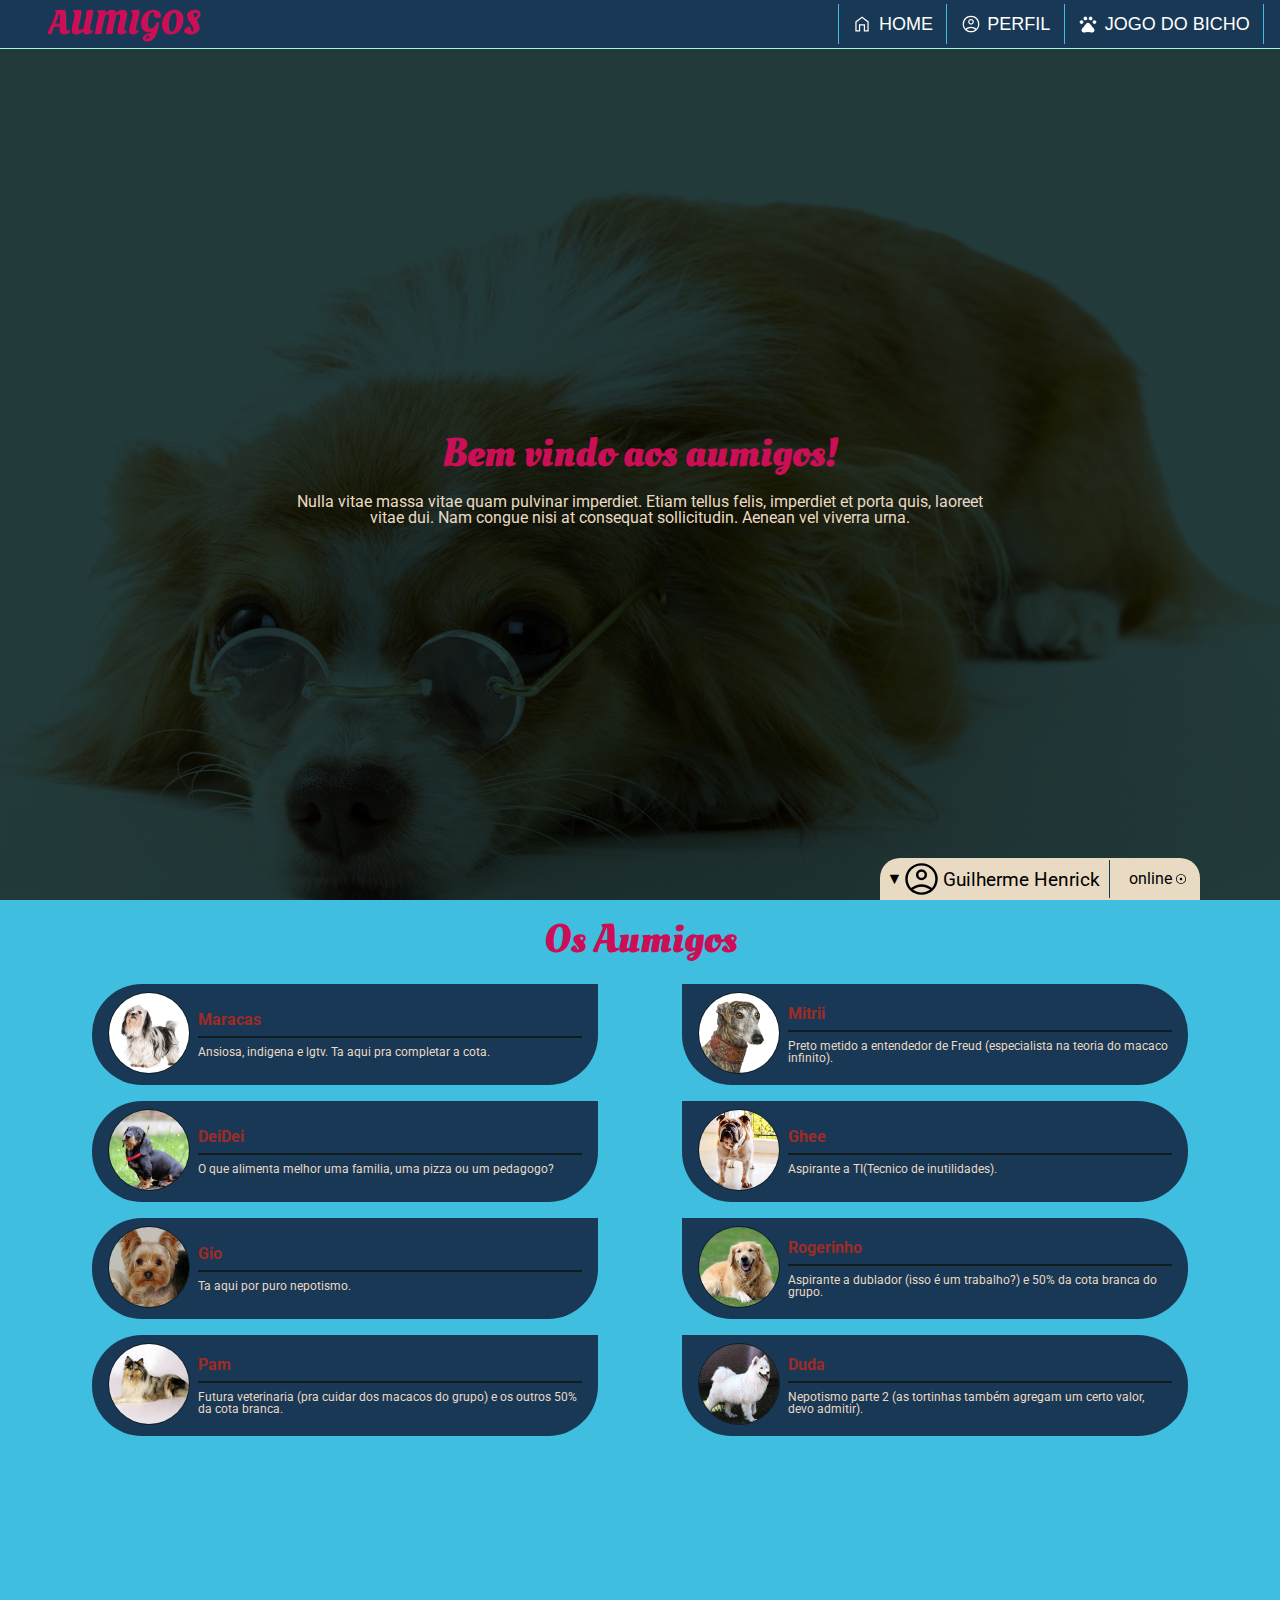
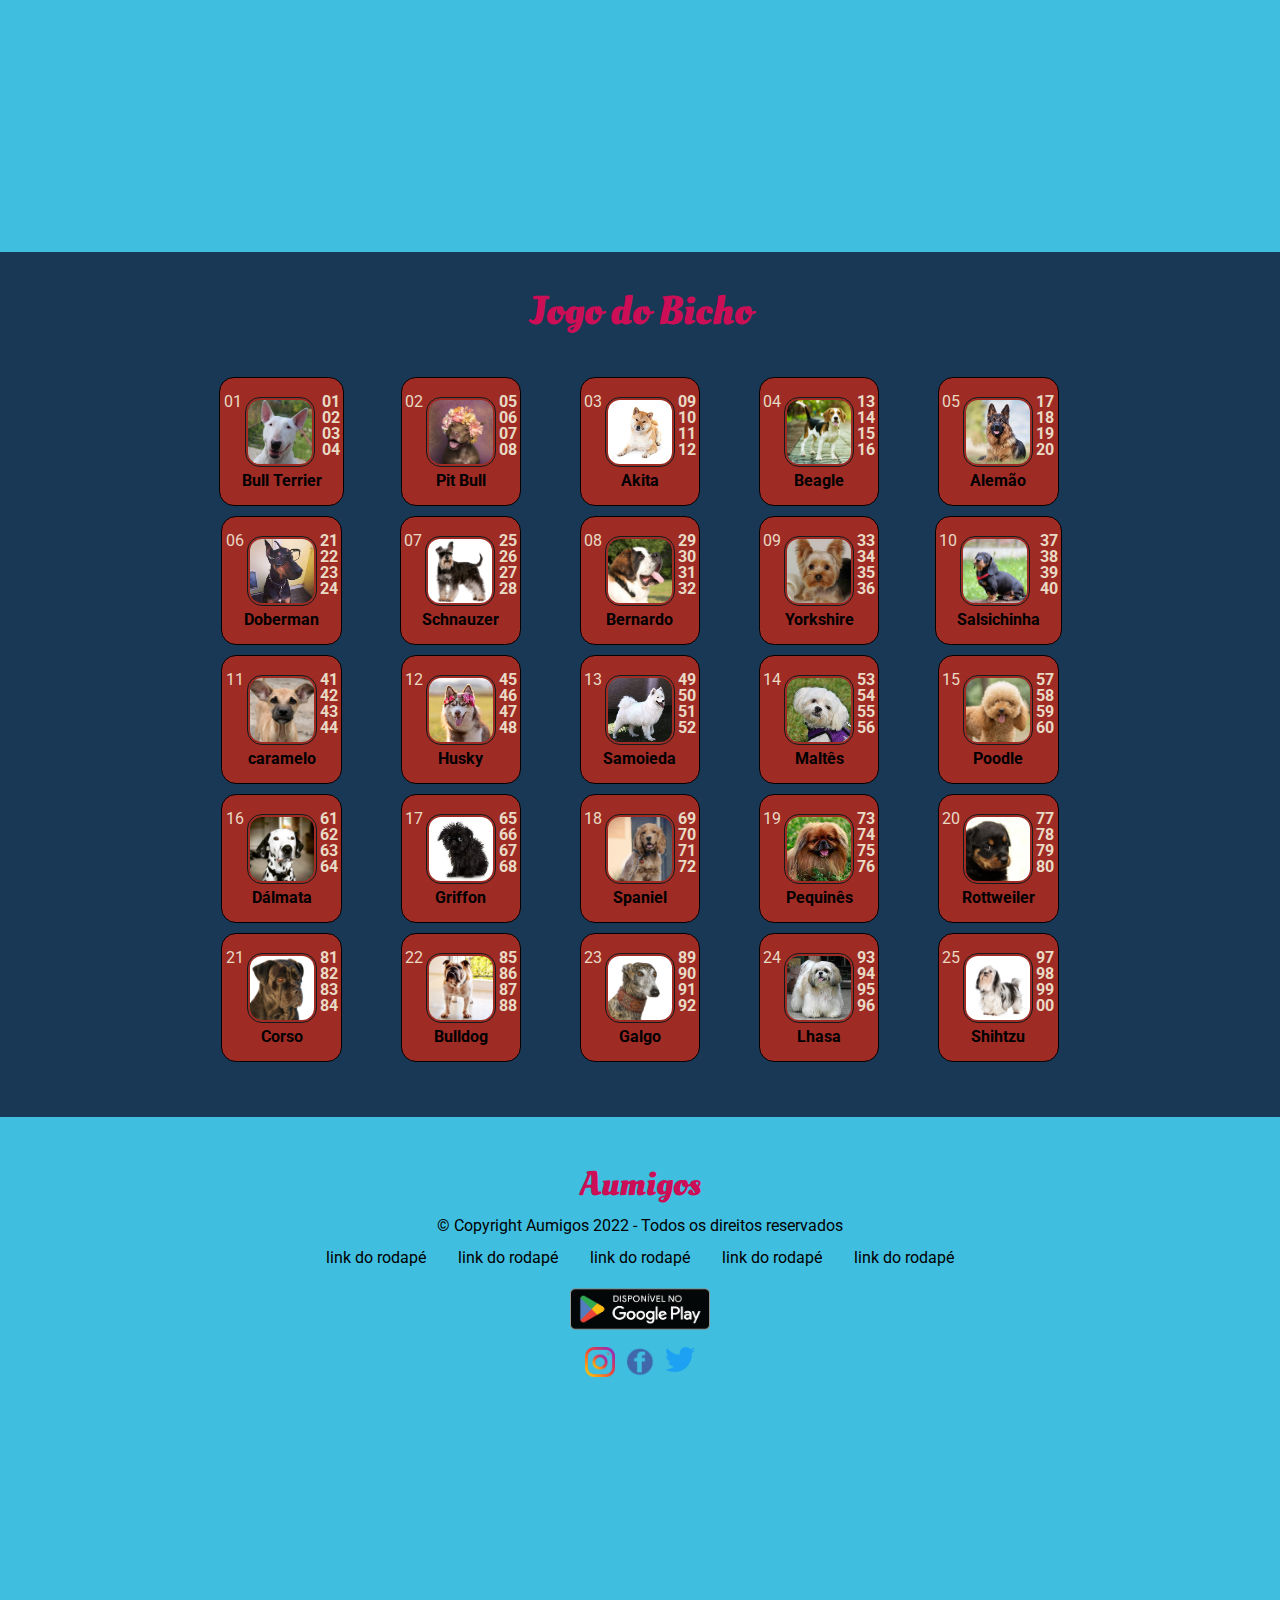
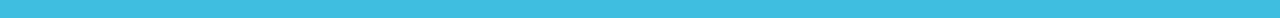
==== index.html @ 8e0f6592 "Add files via upload" ====
<!DOCTYPE html>
<html>
    <head>
        <title>Au</title>
        <meta charset="UTF-8">
        <meta name="viewport" content="width=device-width, initial-scale=1">
        <link rel="stylesheet" href="css/reset.css">
        <link rel="stylesheet" href="css/styles.css">
        <link rel="stylesheet" href="css/header.css">
        <link rel="stylesheet" href="css/chat.css">
        <link rel="stylesheet" href="css/home.css">
        <link rel="stylesheet" href="css/aumigos.css">
        <link rel="stylesheet" href="css/jogo_do_bicho.css">
        <link rel="stylesheet" href="css/footer.css">
        <link href="https://fonts.googleapis.com/css2?family=Roboto:ital,wght@0,100;0,300;0,400;0,500;0,700;0,900;1,100;1,300;1,400;1,500;1,700;1,900&display=swap" rel="stylesheet">
        <link href="https://fonts.googleapis.com/css2?family=Oleo+Script:wght@400;700&display=swap" rel="stylesheet">

    </head>
    <body>
        <header>
            <nav class="navegador">
                
                <div class="container-nav-mobile">

                    <div class="logo-nav-mobile">
                            <a href="index.html" class="logo"><h1 class="logo">AUMIGOS</h1></a>
                    </div>

                    <div class="nav-perfil-mobile">
                        <a href="perfil.html">
                            <img src="img/perfil.svg" alt="icone de perfil" class="nav-button-img">
                        </a>
                    </div>
                    
                </div>

                <div class="container-nav">
                    <div class="logo">
                        <a href="index.html" class="logo"><h1 class="logo">AUMIGOS</h1></a>
                    </div>

                    <div class="nav-buttons">
                        <div class="home">

                            <button class="nav-button home-button nav-buttons-desk">
                                <img src="img/home.svg" alt="icone de perfil" class=" nav-buttons-img">
                                <a href="index.html"><h3 class="texto-nav">HOME</h3></a>
                            </button>

                        </div>

                        <div class="perfil">

                            <button class="nav-button perfil-button-desk nav-buttons-desk">
                                <img src="img/perfil.svg" alt="icone de perfil" class=" nav-buttons-img">
                                <a href="perfil.html" class="texto-nav"><h3 class="texto-nav">PERFIL</h3></a>
                            </button>

                        </div>

                        <div class="jogo">

                            <button class="nav-button jogo-button nav-buttons-desk">
                                <img src="img/animal.svg" alt="icone de perfil" class=" nav-buttons-img">
                                <a href="index.html#jogo-do-bicho"><h3 class="texto-nav">JOGO DO BICHO</h3></a>
                            </button>

                        </div>

                    </div>
                </div>

                
            </nav>
        </header>

        <div class="chat-box">
            <input type="checkbox" name="" id="checkbox-chat-label" class="checkbox-chat">
            
            <div class="chat-header">
                
                <label for="checkbox-chat-label">▼</label>

                <div class="chat-infos">
                    <img src="img/perfil.svg" alt="" class="chat-infos-img">
                    <h3 class="chat-infos-nome">Guilherme Henrick</h3>
                </div>
                <div class="chat-status">
                    <p class="chat-status-texto">online</p>
                    <img src="img/ponto.svg" alt="" class="chat-status-icon">
                </div>
            </div>
            

            <div class="chat-conteudo">
                <p class="chat-conteudo-texto chat-conteudo-texto-remetente">
                    Oii, boa tarde!  <br>
                    Tudo bem?
                </p>

                <p class="chat-conteudo-texto chat-conteudo-texto-recebedor">
                    Oi, boa tarde! <br>
                    Tudo sim, e vc?
                </p>

                <p class="chat-conteudo-texto chat-conteudo-texto-remetente">
                    Tudo otimo. <br>
                    Como esta aquela demanda?
                </p>

                <p class="chat-conteudo-texto chat-conteudo-texto-recebedor">
                    Esta indo kkkk <br>
                    To com uma dificuldade no CCS
                </p>

                <p class="chat-conteudo-texto chat-conteudo-texto-remetente">
                    Qual a dificuldade? <br>
                    Posso ajudar?
                </p>


            </div>

            <div class="chat-input">
                <input type="text" name="chat-input-texto" id="" placeholder="Mensagem" class="chat-input-texto">
                <input type="submit" value="Enviar" class="chat-input-enviar">

            </div>


        </div>

        <main class="home-page">
            <div class="call-to-action-main">
                <h2 class="call-to-action-titulo">
                    Bem vindo aos aumigos!
                </h2>

                <p class="call-to-action-texto">
                    Nulla vitae massa vitae quam pulvinar imperdiet. Etiam tellus felis, imperdiet et porta quis, laoreet vitae dui. Nam congue nisi at consequat sollicitudin. Aenean vel viverra urna.
                </p>

                <!--<button class="call-to-action-button">Seja um Aumigo!</button>-->

            </div>

        </main>

        <div class="aumigos" id="aumigos">
            <h1 class="aumigos-titulo">Os Aumigos</h1>
            <ul class="aumigos-lista">
                <li class="aumigos-lista-itens aumigos-esquerda">
                    <div class="container-aumigos-lista-itens-img">
                        <img src="img/Animais/shitzu.jpg" alt="" class="aumigos-lista-itens-img">                        
                    </div>
                    <div class="aumigos-lista-itens-texto">
                        <h3 class="aumigos-lista-itens-texto-nome aumigos-nome-esquerda">
                            Maracas
                        </h3>
                        <p class="aumigos-lista-itens-texto-conteudo">
                            Ansiosa, indigena e lgtv. Ta aqui pra completar a cota.
                        </p>
                    </div>

                </li>
                <li class="aumigos-lista-itens aumigos-direita">
                    <div class="container-aumigos-lista-itens-img">
                        <img src="img/Animais/galgo.jpg" alt="" class="aumigos-lista-itens-img">                        
                    </div>
                    <div class="aumigos-lista-itens-texto">
                        <h3 class="aumigos-lista-itens-texto-nome aumigos-nome-direita">
                            Mitrii
                        </h3>
                        <p class="aumigos-lista-itens-texto-conteudo">
                            Preto metido a entendedor de Freud (especialista na teoria do macaco infinito).
                        </p>
                    </div>

                </li>
                <li class="aumigos-lista-itens aumigos-esquerda">
                    <div class="container-aumigos-lista-itens-img">
                        <img src="img/Animais/Salsichinha.jpg" alt="" class="aumigos-lista-itens-img">                        
                    </div>
                    <div class="aumigos-lista-itens-texto">
                        <h3 class="aumigos-lista-itens-texto-nome aumigos-nome-esquerda">
                            DeiDei
                        </h3>
                        <p class="aumigos-lista-itens-texto-conteudo">
                            O que alimenta melhor uma familia, uma pizza ou um pedagogo?
                        </p>
                    </div>

                </li>
                <li class="aumigos-lista-itens aumigos-direita">
                    <div class="container-aumigos-lista-itens-img">
                        <img src="img/Animais/bulldog.jpg" alt="" class="aumigos-lista-itens-img">                        
                    </div>
                    <div class="aumigos-lista-itens-texto">
                        <h3 class="aumigos-lista-itens-texto-nome aumigos-nome-direita">
                            Ghee
                        </h3>
                        <p class="aumigos-lista-itens-texto-conteudo">
                            Aspirante a TI(Tecnico de inutilidades).
                        </p>
                    </div>

                </li>
                <li class="aumigos-lista-itens aumigos-esquerda">
                    <div class="container-aumigos-lista-itens-img">
                        <img src="img/Animais/yorkshire.jpg" alt="" class="aumigos-lista-itens-img">                        
                    </div>
                    <div class="aumigos-lista-itens-texto">
                        <h3 class="aumigos-lista-itens-texto-nome aumigos-nome-esquerda">
                            Gio
                        </h3>
                        <p class="aumigos-lista-itens-texto-conteudo">
                            Ta aqui por puro nepotismo.
                        </p>
                    </div>

                </li>
                <li class="aumigos-lista-itens aumigos-direita">
                    <div class="container-aumigos-lista-itens-img">
                        <img src="img/Animais/golden.jpg" alt="" class="aumigos-lista-itens-img">                        
                    </div>
                    <div class="aumigos-lista-itens-texto">
                        <h3 class="aumigos-lista-itens-texto-nome aumigos-nome-direita">
                            Rogerinho
                        </h3>
                        <p class="aumigos-lista-itens-texto-conteudo">
                            Aspirante a dublador (isso é um trabalho?) e 50% da cota branca do grupo.
                        </p>
                    </div>

                </li>
                <li class="aumigos-lista-itens aumigos-esquerda">
                    <div class="container-aumigos-lista-itens-img">
                        <img src="img/Animais/collie.jpg" alt="" class="aumigos-lista-itens-img">                        
                    </div>
                    <div class="aumigos-lista-itens-texto">
                        <h3 class="aumigos-lista-itens-texto-nome aumigos-nome-esquerda">
                            Pam
                        </h3>
                        <p class="aumigos-lista-itens-texto-conteudo">
                            Futura veterinaria (pra cuidar dos macacos do grupo) e os outros 50% da cota branca.
                        </p>
                    </div>

                </li>
                <li class="aumigos-lista-itens aumigos-direita">
                    <div class="container-aumigos-lista-itens-img">
                        <img src="img/Animais/samoieda.jpg" alt="" class="aumigos-lista-itens-img">                        
                    </div>
                    <div class="aumigos-lista-itens-texto">
                        <h3 class="aumigos-lista-itens-texto-nome aumigos-nome-direita">
                            Duda
                        </h3>
                        <p class="aumigos-lista-itens-texto-conteudo">
                            Nepotismo parte 2 (as tortinhas também agregam um certo valor, devo admitir).
                        </p>
                    </div>
                    
                </li>
            </ul>
        </div>

        <div id="jogo-do-bicho" class="jogo-do-bicho" >
            <h1 class="jogo-titulo">Jogo do Bicho</h1>
            <ul class="lista-jogo-do-bicho">
                <li class="itens-jogo-do-bicho">
                    <h2 class="jogo-do-bicho-numero">
                        01
                    </h2>
                    <div class="jogo-do-bicho-identificador">
                        <img src="img/Animais/bullterrier.webp" alt="" class="jogo-do-bicho-img">
                        <h2 class="jogo-do-bicho-nome">Bull Terrier</h2>
                    </div>
                    <ul class="jogo-bicho-contagem">
                        <li class="numeros-bicho">
                            <p>01</p>
                        </li>
                        <li class="numeros-bicho">
                            <p>02</p>
                        </li>
                        <li class="numeros-bicho">
                            <p>03</p>
                        </li>
                        <li class="numeros-bicho">
                            <p>04</p>
                        </li>
                    </ul>
                </li>
                <li class="itens-jogo-do-bicho">
                    <h2 class="jogo-do-bicho-numero">
                        02
                    </h2>
                    <div class="jogo-do-bicho-identificador">
                        <img src="img/Animais/pitbull.jpg" alt="" class="jogo-do-bicho-img">
                        <h2 class="jogo-do-bicho-nome">Pit Bull</h2>
                    </div>
                    <ul class="jogo-bicho-contagem">
                        <li class="numeros-bicho">
                            <p>05</p>
                        </li>
                        <li class="numeros-bicho">
                            <p>06</p>
                        </li>
                        <li class="numeros-bicho">
                            <p>07</p>
                        </li>
                        <li class="numeros-bicho">
                            <p>08</p>
                        </li>
                    </ul>
                </li>
                <li class="itens-jogo-do-bicho">
                    <h2 class="jogo-do-bicho-numero">
                        03
                    </h2>
                    <div class="jogo-do-bicho-identificador">
                        <img src="img/Animais/akita.jpg" alt="" class="jogo-do-bicho-img">
                        <h2 class="jogo-do-bicho-nome">Akita</h2>
                    </div>
                    <ul class="jogo-bicho-contagem">
                        <li class="numeros-bicho">
                            <p>09</p>
                        </li>
                        <li class="numeros-bicho">
                            <p>10</p>
                        </li>
                        <li class="numeros-bicho">
                            <p>11</p>
                        </li>
                        <li class="numeros-bicho">
                            <p>12</p>
                        </li>
                    </ul>
                </li>
                <li class="itens-jogo-do-bicho">
                    <h2 class="jogo-do-bicho-numero">
                        04
                    </h2>
                    <div class="jogo-do-bicho-identificador">
                        <img src="img/Animais/beagle.jpg" alt="" class="jogo-do-bicho-img">
                        <h2 class="jogo-do-bicho-nome">Beagle</h2>
                    </div>
                    <ul class="jogo-bicho-contagem">
                        <li class="numeros-bicho">
                            <p>13</p>
                        </li>
                        <li class="numeros-bicho">
                            <p>14</p>
                        </li>
                        <li class="numeros-bicho">
                            <p>15</p>
                        </li>
                        <li class="numeros-bicho">
                            <p>16</p>
                        </li>
                    </ul>
                </li>
                <li class="itens-jogo-do-bicho">
                    <h2 class="jogo-do-bicho-numero">
                        05
                    </h2>
                    <div class="jogo-do-bicho-identificador">
                        <img src="img/Animais/pastoralemao.jpg" alt="" class="jogo-do-bicho-img">
                        <h2 class="jogo-do-bicho-nome">Alemão</h2>
                    </div>
                    <ul class="jogo-bicho-contagem">
                        <li class="numeros-bicho">
                            <p>17</p>
                        </li>
                        <li class="numeros-bicho">
                            <p>18</p>
                        </li>
                        <li class="numeros-bicho">
                            <p>19</p>
                        </li>
                        <li class="numeros-bicho">
                            <p>20</p>
                        </li>
                    </ul>
                </li>
                <li class="itens-jogo-do-bicho">
                    <h2 class="jogo-do-bicho-numero">
                        06
                    </h2>
                    <div class="jogo-do-bicho-identificador">
                        <img src="img/Animais/Doberman.jpg" alt="" class="jogo-do-bicho-img">
                        <h2 class="jogo-do-bicho-nome">Doberman</h2>
                    </div>
                    <ul class="jogo-bicho-contagem">
                        <li class="numeros-bicho">
                            <p>21</p>
                        </li>
                        <li class="numeros-bicho">
                            <p>22</p>
                        </li>
                        <li class="numeros-bicho">
                            <p>23</p>
                        </li>
                        <li class="numeros-bicho">
                            <p>24</p>
                        </li>
                    </ul>
                </li>
                <li class="itens-jogo-do-bicho">
                    <h2 class="jogo-do-bicho-numero">
                        07
                    </h2>
                    <div class="jogo-do-bicho-identificador">
                        <img src="img/Animais/schnauzer.jpg" alt="" class="jogo-do-bicho-img">
                        <h2 class="jogo-do-bicho-nome">Schnauzer </h2>
                    </div>
                    <ul class="jogo-bicho-contagem">
                        <li class="numeros-bicho">
                            <p>25</p>
                        </li>
                        <li class="numeros-bicho">
                            <p>26</p>
                        </li>
                        <li class="numeros-bicho">
                            <p>27</p>
                        </li>
                        <li class="numeros-bicho">
                            <p>28</p>
                        </li>
                    </ul>
                </li>
                <li class="itens-jogo-do-bicho">
                    <h2 class="jogo-do-bicho-numero">
                        08
                    </h2>
                    <div class="jogo-do-bicho-identificador">
                        <img src="img/Animais/saobernardo.jpg" alt="" class="jogo-do-bicho-img">
                        <h2 class="jogo-do-bicho-nome">Bernardo</h2>
                    </div>
                    <ul class="jogo-bicho-contagem">
                        <li class="numeros-bicho">
                            <p>29</p>
                        </li>
                        <li class="numeros-bicho">
                            <p>30</p>
                        </li>
                        <li class="numeros-bicho">
                            <p>31</p>
                        </li>
                        <li class="numeros-bicho">
                            <p>32</p>
                        </li>
                    </ul>
                </li>
                <li class="itens-jogo-do-bicho">
                    <h2 class="jogo-do-bicho-numero">
                        09
                    </h2>
                    <div class="jogo-do-bicho-identificador">
                        <img src="img/Animais/yorkshire.jpg" alt="" class="jogo-do-bicho-img">
                        <h2 class="jogo-do-bicho-nome">Yorkshire </h2>
                    </div>
                    <ul class="jogo-bicho-contagem">
                        <li class="numeros-bicho">
                            <p>33</p>
                        </li>
                        <li class="numeros-bicho">
                            <p>34</p>
                        </li>
                        <li class="numeros-bicho">
                            <p>35</p>
                        </li>
                        <li class="numeros-bicho">
                            <p>36</p>
                        </li>
                    </ul>
                </li>
                <li class="itens-jogo-do-bicho">
                    <h2 class="jogo-do-bicho-numero">
                        10
                    </h2>
                    <div class="jogo-do-bicho-identificador">
                        <img src="img/Animais/Salsichinha.jpg" alt="" class="jogo-do-bicho-img">
                        <h2 class="jogo-do-bicho-nome">Salsichinha</h2>
                    </div>
                    <ul class="jogo-bicho-contagem">
                        <li class="numeros-bicho">
                            <p>37</p>
                        </li>
                        <li class="numeros-bicho">
                            <p>38</p>
                        </li>
                        <li class="numeros-bicho">
                            <p>39</p>
                        </li>
                        <li class="numeros-bicho">
                            <p>40</p>
                        </li>
                    </ul>
                </li>
                <li class="itens-jogo-do-bicho">
                    <h2 class="jogo-do-bicho-numero">
                        11
                    </h2>
                    <div class="jogo-do-bicho-identificador">
                        <img src="img/Animais/caramelo.jpg" alt="" class="jogo-do-bicho-img">
                        <h2 class="jogo-do-bicho-nome">caramelo</h2>
                    </div>
                    <ul class="jogo-bicho-contagem">
                        <li class="numeros-bicho">
                            <p>41</p>
                        </li>
                        <li class="numeros-bicho">
                            <p>42</p>
                        </li>
                        <li class="numeros-bicho">
                            <p>43</p>
                        </li>
                        <li class="numeros-bicho">
                            <p>44</p>
                        </li>
                    </ul>
                </li>
                <li class="itens-jogo-do-bicho">
                    <h2 class="jogo-do-bicho-numero">
                        12
                    </h2>
                    <div class="jogo-do-bicho-identificador">
                        <img src="img/Animais/husky.jpg" alt="" class="jogo-do-bicho-img">
                        <h2 class="jogo-do-bicho-nome">Husky</h2>
                    </div>
                    <ul class="jogo-bicho-contagem">
                        <li class="numeros-bicho">
                            <p>45</p>
                        </li>
                        <li class="numeros-bicho">
                            <p>46</p>
                        </li>
                        <li class="numeros-bicho">
                            <p>47</p>
                        </li>
                        <li class="numeros-bicho">
                            <p>48</p>
                        </li>
                    </ul>
                </li>
                <li class="itens-jogo-do-bicho">
                    <h2 class="jogo-do-bicho-numero">
                        13
                    </h2>
                    <div class="jogo-do-bicho-identificador">
                        <img src="img/Animais/samoieda.jpg" alt="" class="jogo-do-bicho-img">
                        <h2 class="jogo-do-bicho-nome">Samoieda</h2>
                    </div>
                    <ul class="jogo-bicho-contagem">
                        <li class="numeros-bicho">
                            <p>49</p>
                        </li>
                        <li class="numeros-bicho">
                            <p>50</p>
                        </li>
                        <li class="numeros-bicho">
                            <p>51</p>
                        </li>
                        <li class="numeros-bicho">
                            <p>52</p>
                        </li>
                    </ul>
                </li>
                <li class="itens-jogo-do-bicho">
                    <h2 class="jogo-do-bicho-numero">
                        14
                    </h2>
                    <div class="jogo-do-bicho-identificador">
                        <img src="img/Animais/Maltes.jpg" alt="" class="jogo-do-bicho-img">
                        <h2 class="jogo-do-bicho-nome">Maltês</h2>
                    </div>
                    <ul class="jogo-bicho-contagem">
                        <li class="numeros-bicho">
                            <p>53</p>
                        </li>
                        <li class="numeros-bicho">
                            <p>54</p>
                        </li>
                        <li class="numeros-bicho">
                            <p>55</p>
                        </li>
                        <li class="numeros-bicho">
                            <p>56</p>
                        </li>
                    </ul>
                </li>
                <li class="itens-jogo-do-bicho">
                    <h2 class="jogo-do-bicho-numero">
                        15
                    </h2>
                    <div class="jogo-do-bicho-identificador">
                        <img src="img/Animais/poodle.jpg" alt="" class="jogo-do-bicho-img">
                        <h2 class="jogo-do-bicho-nome">Poodle</h2>
                    </div>
                    <ul class="jogo-bicho-contagem">
                        <li class="numeros-bicho">
                            <p>57</p>
                        </li>
                        <li class="numeros-bicho">
                            <p>58</p>
                        </li>
                        <li class="numeros-bicho">
                            <p>59</p>
                        </li>
                        <li class="numeros-bicho">
                            <p>60</p>
                        </li>
                    </ul>
                </li>
                <li class="itens-jogo-do-bicho">
                    <h2 class="jogo-do-bicho-numero">
                        16
                    </h2>
                    <div class="jogo-do-bicho-identificador">
                        <img src="img/Animais/dalmata.webp" alt="" class="jogo-do-bicho-img">
                        <h2 class="jogo-do-bicho-nome">Dálmata</h2>
                    </div>
                    <ul class="jogo-bicho-contagem">
                        <li class="numeros-bicho">
                            <p>61</p>
                        </li>
                        <li class="numeros-bicho">
                            <p>62</p>
                        </li>
                        <li class="numeros-bicho">
                            <p>63</p>
                        </li>
                        <li class="numeros-bicho">
                            <p>64</p>
                        </li>
                    </ul>
                </li>
                <li class="itens-jogo-do-bicho">
                    <h2 class="jogo-do-bicho-numero">
                        17
                    </h2>
                    <div class="jogo-do-bicho-identificador">
                        <img src="img/Animais/griffon.jpg" alt="" class="jogo-do-bicho-img">
                        <h2 class="jogo-do-bicho-nome">Griffon</h2>
                    </div>
                    <ul class="jogo-bicho-contagem">
                        <li class="numeros-bicho">
                            <p>65</p>
                        </li>
                        <li class="numeros-bicho">
                            <p>66</p>
                        </li>
                        <li class="numeros-bicho">
                            <p>67</p>
                        </li>
                        <li class="numeros-bicho">
                            <p>68</p>
                        </li>
                    </ul>
                </li>
                <li class="itens-jogo-do-bicho">
                    <h2 class="jogo-do-bicho-numero">
                        18
                    </h2>
                    <div class="jogo-do-bicho-identificador">
                        <img src="img/Animais/spaniel.jpg" alt="" class="jogo-do-bicho-img">
                        <h2 class="jogo-do-bicho-nome">Spaniel</h2>
                    </div>
                    <ul class="jogo-bicho-contagem">
                        <li class="numeros-bicho">
                            <p>69</p>
                        </li>
                        <li class="numeros-bicho">
                            <p>70</p>
                        </li>
                        <li class="numeros-bicho">
                            <p>71</p>
                        </li>
                        <li class="numeros-bicho">
                            <p>72</p>
                        </li>
                    </ul>
                </li>
                <li class="itens-jogo-do-bicho">
                    <h2 class="jogo-do-bicho-numero">
                        19
                    </h2>
                    <div class="jogo-do-bicho-identificador">
                        <img src="img/Animais/pequines.jpg" alt="" class="jogo-do-bicho-img">
                        <h2 class="jogo-do-bicho-nome">Pequinês</h2>
                    </div>
                    <ul class="jogo-bicho-contagem">
                        <li class="numeros-bicho">
                            <p>73</p>
                        </li>
                        <li class="numeros-bicho">
                            <p>74</p>
                        </li>
                        <li class="numeros-bicho">
                            <p>75</p>
                        </li>
                        <li class="numeros-bicho">
                            <p>76</p>
                        </li>
                    </ul>
                </li>
                <li class="itens-jogo-do-bicho">
                    <h2 class="jogo-do-bicho-numero">
                        20
                    </h2>
                    <div class="jogo-do-bicho-identificador">
                        <img src="img/Animais/rottweiler.jpg" alt="" class="jogo-do-bicho-img">
                        <h2 class="jogo-do-bicho-nome">Rottweiler</h2>
                    </div>
                    <ul class="jogo-bicho-contagem">
                        <li class="numeros-bicho">
                            <p>77</p>
                        </li>
                        <li class="numeros-bicho">
                            <p>78</p>
                        </li>
                        <li class="numeros-bicho">
                            <p>79</p>
                        </li>
                        <li class="numeros-bicho">
                            <p>80</p>
                        </li>
                    </ul>
                </li>
                <li class="itens-jogo-do-bicho">
                    <h2 class="jogo-do-bicho-numero">
                        21
                    </h2>
                    <div class="jogo-do-bicho-identificador">
                        <img src="img/Animais/Corso.jpg" alt="" class="jogo-do-bicho-img">
                        <h2 class="jogo-do-bicho-nome">Corso</h2>
                    </div>
                    <ul class="jogo-bicho-contagem">
                        <li class="numeros-bicho">
                            <p>81</p>
                        </li>
                        <li class="numeros-bicho">
                            <p>82</p>
                        </li>
                        <li class="numeros-bicho">
                            <p>83</p>
                        </li>
                        <li class="numeros-bicho">
                            <p>84</p>
                        </li>
                    </ul>
                </li>
                <li class="itens-jogo-do-bicho">
                    <h2 class="jogo-do-bicho-numero">
                        22
                    </h2>
                    <div class="jogo-do-bicho-identificador">
                        <img src="img/Animais/bulldog.jpg" alt="" class="jogo-do-bicho-img">
                        <h2 class="jogo-do-bicho-nome">Bulldog</h2>
                    </div>
                    <ul class="jogo-bicho-contagem">
                        <li class="numeros-bicho">
                            <p>85</p>
                        </li>
                        <li class="numeros-bicho">
                            <p>86</p>
                        </li>
                        <li class="numeros-bicho">
                            <p>87</p>
                        </li>
                        <li class="numeros-bicho">
                            <p>88</p>
                        </li>
                    </ul>
                </li>
                <li class="itens-jogo-do-bicho">
                    <h2 class="jogo-do-bicho-numero">
                        23
                    </h2>
                    <div class="jogo-do-bicho-identificador">
                        <img src="img/Animais/galgo.jpg" alt="" class="jogo-do-bicho-img">
                        <h2 class="jogo-do-bicho-nome">Galgo</h2>
                    </div>
                    <ul class="jogo-bicho-contagem">
                        <li class="numeros-bicho">
                            <p>89</p>
                        </li>
                        <li class="numeros-bicho">
                            <p>90</p>
                        </li>
                        <li class="numeros-bicho">
                            <p>91</p>
                        </li>
                        <li class="numeros-bicho">
                            <p>92</p>
                        </li>
                    </ul>
                </li>
                <li class="itens-jogo-do-bicho">
                    <h2 class="jogo-do-bicho-numero">
                        24
                    </h2>
                    <div class="jogo-do-bicho-identificador">
                        <img src="img/Animais/lhasa.jpg" alt="" class="jogo-do-bicho-img">
                        <h2 class="jogo-do-bicho-nome">Lhasa</h2>
                    </div>
                    <ul class="jogo-bicho-contagem">
                        <li class="numeros-bicho">
                            <p>93</p>
                        </li>
                        <li class="numeros-bicho">
                            <p>94</p>
                        </li>
                        <li class="numeros-bicho">
                            <p>95</p>
                        </li>
                        <li class="numeros-bicho">
                            <p>96</p>
                        </li>
                    </ul>
                </li>
                <li class="itens-jogo-do-bicho  last-grid">
                    <h2 class="jogo-do-bicho-numero">
                        25
                    </h2>
                    <div class="jogo-do-bicho-identificador">
                        <img src="img/Animais/shitzu.jpg" alt="" class="jogo-do-bicho-img">
                        <h2 class="jogo-do-bicho-nome">Shihtzu</h2>
                    </div>
                    <ul class="jogo-bicho-contagem">
                        <li class="numeros-bicho">
                            <p>97</p>
                        </li>
                        <li class="numeros-bicho">
                            <p>98</p>
                        </li>
                        <li class="numeros-bicho">
                            <p>99</p>
                        </li>
                        <li class="numeros-bicho">
                            <p>00</p>
                        </li>
                    </ul>
                </li>
            </ul>
        </div>

        <footer class="rodape">
            <h3 class="logo logo-rodape">Aumigos</h3>
            <p class="rodape-copy">© Copyright Aumigos 2022 - Todos os direitos reservados</p>
            <ul class="rodape-lista">
                <li class="rodape-lista-itens"><a href="#" class="rodape-lista-links">link do rodapé</a></li>
                <li class="rodape-lista-itens"><a href="#" class="rodape-lista-links">link do rodapé</a></li>
                <li class="rodape-lista-itens"><a href="#" class="rodape-lista-links">link do rodapé</a></li>
                <li class="rodape-lista-itens"><a href="#" class="rodape-lista-links">link do rodapé</a></li>
                <li class="rodape-lista-itens"><a href="#" class="rodape-lista-links">link do rodapé</a></li>
            </ul>
            <img src="img/play-store.png" alt="disponivel na play store" class="disponivel-play-store">
            <ul class="rodape-lista">
                <ul>
                    <a href="#" class="rodape-lista-links">
                    <img src="img/instagram.png" alt="" class="rodape-lista-icons">
                </a>
                </ul>
                <ul>
                    <a href="#" class="rodape-lista-links">
                    <img src="img/facebook.png" alt="" class="rodape-lista-icons">
                </a>
                </ul>
                <ul>
                    <a href="#" class="rodape-lista-links">
                    <img src="img/twitter.png" alt="" class="rodape-lista-icons">
                </a>
                </ul>
            </ul>
        </footer>
    </body>
</html>
---- css/styles.css ----
:root{
    --cor-turquoise: #01949A;
    --cor-navy-blue: #004369;
    --cor-beige: #E5DDC8;
    --cor-vermelho: #DB1F48;

    --fonte-roboto:'Roboto', sans-serif;
    --fonte-Oleo-Script:'Oleo Script', cursive;
}

a{
    text-decoration: none;
    color: black;
}

body{
    background-color: var(--cor-teal);
    font-family: var(--fonte-roboto);
}
---- css/header.css ----
@import url("root.css");

header{
    position: fixed;
    top: 0;
    width: 100vw;
    border-bottom: #9EF8EE solid 1px;
    
}

.navegador{
    height: 3em;
    background-color: var(--cor-navy-blue);
    
}

.container-nav-mobile{
    display: flex;
    align-items: center;
    height: 100%;
    justify-content: space-between;
    padding: 0 1.5em;
}


.lista-nav-menu-mobile{
    position: absolute;
    display: none;
    padding:  0.6em 0.6em ;
    background-color: var(--cor-terciaria);
    width: 50vw;
    height: 100vh;
    top: 0;
    left: 0;  
}

.menu-button:focus ~ .lista-nav-menu-mobile{
    display: block;
}

.nav-link{
    border-bottom: #9EF8EE solid 1px;
    padding: 1em 0em;
    font-size: 16px;
}

.nav-lista-links-img{
    filter: invert(100%);
    width: 1em; 
}

.close-button-img{
    width: 2em;
    margin-bottom: 3em;
}

.logo{
    font-family: var(--fonte-Oleo-Script);
    font-weight: 700;
    color: var(--cor-vermelho);
    font-size: 24px;

    justify-self: center;
    

}

.nav-button{
    background-color: transparent;
    border: none;
    
    color: var(--cor-beige);
}

.nav-button-img{
    filter: invert(100%);
    width: 2em;
}


.lista-perfil-nav-mobile{
    position: absolute;
    display: none;
    padding:  0.6em 0.6em ;
    background-color: var(--cor-terciaria);
    width: 50vw;
    height: 100vh;
    top: 0;
    right: 0;  
}

.perfil-button:focus ~ .lista-perfil-nav-mobile{
    display: block;
}
.container-nav{
    display: none;
}
@media screen and (min-width: 1024px){
    

    .container-nav-mobile{
        display: none;
    }

    .logo{
        font-size: 34px;
        
    }

    .container-nav{
        display: flex;
        justify-content: space-between;
        padding: 0em 1em 0 3em;
        align-items: center;
        height: 100%;
    }

    .nav-buttons{
        display: flex;
    }

    .nav-buttons-img{
        width: 1.5em;
        padding-right: 0.5em;
        filter: invert(100%);
    }

    .nav-buttons-desk{
        border-right: var(--cor-turquoise) solid 1px;
        border-left: var(--cor-turquoise) solid 1px;
        display: flex;
        align-items: center;
        height: 3em;
        padding: 0 1em;
    }

    .perfil-button-desk{
        border: none;
    }
    
    .texto-nav{
        font-size: 18px;
        color: white;
    }

}
---- css/chat.css ----
@import url("root.css");

.chat-box{
    display: none;
}
@media screen and (min-width: 1024px){
    
    .chat-box{
        display: block;
        bottom: 0;
        right: 5em;
        position: fixed;
        width: 20em;
    }

    .chat-header{
        display: flex;
        align-items: center;
        background-color: var(--cor-beige);
        padding: 0.1em 0.4em;

        border-top-left-radius: 20px;
        border-top-right-radius: 20px;

    }

    .chat-infos{
        display: flex;
        align-items: center;
        margin-right: 1em;
        font-size: 1.2em;
        border-right: var(--cor-navy-blue) solid 1px;

        padding-right: 0.5em;
        
    }   

    .chat-infos-img{
        width: 2em;
        margin-right: 0.1em;
    }

    .chat-status{
        display: flex;
        font-size: 1em;
        align-items: center;
    }

    .chat-status-texto{
        margin-right: 3px;
    }

    .chat-status-icon{
        width: 12px;
    }

    .chat-conteudo{
        display: none;
        height: 40vh;
        background-color: var(--cor-navy-blue);
        flex-direction: column;
        justify-content: space-between;
        padding: 5px;
    }

    .chat-conteudo-texto{
        background-color: var(--cor-turquoise);
        padding: 7px;
        font-weight: 500;
    }

    .chat-conteudo-texto-recebedor{
        border-top-left-radius: 10px;
        border-top-right-radius: 10px;
        border-bottom-left-radius: 10px;
        margin: 0 0 0 auto;
        background-color: var(--cor-beige);
    }

    .chat-conteudo-texto-remetente{
        border-top-right-radius: 10px;
        border-top-left-radius: 10px;
        border-bottom-right-radius: 10px;
        
        margin: 0 auto 0 0;
    }
   
    .chat-input{
        display: none;
        height: 2em;
    }
    .chat-input-texto{
        width: 80%;
        border: none;
        background-color: var(--cor-terciaria);
    }
    ::placeholder{
        color: var(--cor-navy-blue);
        font-size: 16px;
        font-family: var(--fonte-roboto);
        background-color: var(--cor-terciaria);
        padding-left: 1em;
    }
    .chat-input-enviar{
        color: var(--cor-navy-blue);
        font-size: 16px;
        width: 20%;
        font-family: var(--fonte-roboto);
        background-color: var(--cor-terciaria);
        border: none;
        border-left: var(--cor-navy-blue) solid 1px;
    }

    .checkbox-chat{
        display: none;
    }
    
    .checkbox-chat:checked ~ .chat-conteudo{
        display: flex;
    }

    .checkbox-chat:checked ~ .chat-input{
        display: flex;
    }
}
---- css/home.css ----
@import url("root.css");


.home-page{
    height: 100vh;
    background-image: url("../img/background_mobile.jpg");
    background-position: center;
    background-size: cover;
    background-color: var(--cor-ebony);
    background-blend-mode: overlay;
    display: flex;
    text-align: center;
}

.call-to-action-main{
    margin-top: 75%;
}

.call-to-action-titulo{
    font-family: var(--fonte-Oleo-Script);
    color: var(--cor-vermelho);
    font-size: 28px;
    font-weight: bold;
    margin-bottom: 0.5em;
}

.call-to-action-texto{
    color: var(--cor-beige);
    width: 90%;
    margin: auto;
}

.call-to-action-button{
    font-size: 18px;
    padding: 0.5em 2em; 
    background-color: var(--cor-navy-blue);
    border: var(--fonte-Oleo-Script) solid 1px;
    border-radius: 20px;
    margin-top: 2em;
    color: var(--cor-turquoise);
    font-weight: bold;
}


@media screen and (min-width: 1024px) {
    .home-page{
    height: 100vh;
    background-image: url("../img/main_background.jpg");
    background-position: center;
    background-size: cover;
    background-color: var(--cor-ebony);
    background-blend-mode: overlay;
    display: flex;
    text-align: center;
}

.call-to-action-main{
    width: 60%;
    margin: auto ;
}

.call-to-action-titulo{
    margin-top: 1.5em;
    margin-bottom: 0.5em;
    color: var(--cor-vermelho);
    font-family: var(--fonte-Oleo-Script);
    font-size: 40px;
}

.call-to-action-texto{
    color: var(--cor-beige);
    width: 90%;
    margin: auto;
}

.call-to-action-button{
    font-size: 18px;
    padding: 0.5em 2em; 
    background-color: var(--cor-navy-blue);
    border: var(--fonte-Oleo-Script) solid 1px;
    border-radius: 20px;
    margin-top: 2em;
    color: var(--cor-turquoise);
    font-weight: bold;
    cursor: pointer;
}

.call-to-action-button:hover{
    transition: 1s;
    color: var(--cor-beige);
    background-color: var(--cor-turquoise);
}
}
---- css/aumigos.css ----
@import url("root.css");

.aumigos{
    display: block;
    margin-bottom: 2em;
}

.aumigos-titulo{
    text-align: center;
    margin-top: 0.5em;
    color: var(--cor-vermelho);
    font-family: var(--fonte-Oleo-Script);
    font-size: 40px;
    font-weight: bold;

}

.aumigos-lista{
    margin-top: 1em;
    display: flex;
    flex-direction: column;
    padding: 0 0.5em 0 0.5em;
}

.aumigos-lista-itens{
    background-color: var(--cor-navy-blue);
    display: flex;
    margin: 0.2em 0;
    align-items: center;
    padding: 0.7em;
    
    border-radius: 40px;
}

.aumigos-lista-itens-img{
    margin: 0 0.5em 0 0;
    width: 5em;
    border-radius: 50px;
    border: var(--cor-ebony) solid 1px;
}

.aumigos-lista-itens-texto{
    color: var(--cor-beige);
    width: 100%;
}

.aumigos-lista-itens-texto-nome{
    color: var(--cor-scarlet);
    font-weight: bold;
    margin-bottom: 0.5em;
    padding-bottom: 0.5em;
    border-bottom: var(--cor-ebony) solid 2px;
}

.aumigos-lista-itens-texto-conteudo{
    font-size: 12px;
}
@media screen and (min-width: 1024px) {
    .aumigos{
        display: block;
        height: 100vh;
    }

    .aumigos-titulo{
        
        text-align: center;
        margin-top: 0.5em;
        color: var(--cor-vermelho);
        font-family: var(--fonte-Oleo-Script);
        font-size: 40px;
        font-weight: bold;

    }

    .aumigos-lista{
        margin-top: 1em;
        display: grid;
        grid-template-columns: 40% 40%;
        grid-auto-rows: 22%;
        justify-content: space-evenly;
    }
    .aumigos-lista-itens{
        background-color: var(--cor-navy-blue);
        display: flex;
        margin: 0.5em 0;
        align-items: center;
        padding: 1em;
        
        border-radius: 50px;
    }

    .aumigos-esquerda{
        border-top-right-radius: 0;
    }

    .aumigos-direita{
        border-top-left-radius: 0;
    }

    .aumigos-lista-itens-img{
        margin: 0 0.5em 0 0;
        width: 5em;
        border-radius: 50px;
        border: var(--cor-ebony) solid 1px;
    }

    .aumigos-lista-itens-texto{
        color: var(--cor-beige);
        width: 100%;
    }
    
    .aumigos-lista-itens-texto-nome{
        color: var(--cor-scarlet);
        font-weight: bold;
        margin-bottom: 0.5em;
        padding-bottom: 0.5em;
        border-bottom: var(--cor-ebony) solid 2px;
    }

    .aumigos-lista-itens-texto-conteudo{
        font-size: 12px;
    }
}
---- css/jogo_do_bicho.css ----
@import url("root.css");

.jogo-do-bicho{
    display: block;
    background-color: var(--cor-navy-blue);
    padding-bottom: 50px;
}

.jogo-titulo{
    
    text-align: center;
    margin-bottom: 1em;
    padding-top: 1em;
    color: var(--cor-vermelho);
    font-family: var(--fonte-Oleo-Script);
    font-size: 40px;
    font-weight: bold;
}

.lista-jogo-do-bicho{
    width: 95%;
    margin: auto;
    display: grid;
    grid-template-columns: auto auto auto;
}

.last-grid{
    grid-column-start: 2;
    grid-row-start: 9;
}

.itens-jogo-do-bicho{
    background-color: var(--cor-scarlet);
    border: black solid 1px;
    display: flex;
    margin: 5px auto;
    padding: 1em 0.2em;
    border-radius: 15px;
}

.jogo-do-bicho-numero{
    color: var(--cor-beige);
}

.jogo-do-bicho-img{
    border-radius: 15px;
    width: 4em;
    padding: 2px;
    border: var(--cor-ebony) solid 1px;
    margin: 3px;
}

.jogo-do-bicho-nome{
    font-weight: bolder;
    text-align: center;
}


.jogo-bicho-contagem{
    color: var(--cor-beige);
    font-weight: bolder;
}

.itens-jogo-do-bicho:hover{
    background-color: var(--cor-ebony);
    transition: 1s;
    color: var(--cor-scarlet);
}
@media screen and (min-width: 1024px) {
    .jogo-do-bicho{
        display: block;
        background-color: var(--cor-navy-blue);
        padding-bottom: 50px;
    }

    .jogo-titulo{
        
        text-align: center;
        margin-bottom: 1em;
        padding-top: 1em;
        color: var(--cor-vermelho);
        font-family: var(--fonte-Oleo-Script);
        font-size: 40px;
        font-weight: bold;
    }

    .lista-jogo-do-bicho{
        width: 70%;
        margin: auto;
        display: grid;
        grid-template-columns: 1fr 1fr 1fr 1fr 1fr;
    }

    .last-grid{
        grid-column-start: auto;
        grid-row-start: auto;
    }

    .itens-jogo-do-bicho{
        background-color: var(--cor-scarlet);
        border: black solid 1px;
        display: flex;
        margin: 5px auto;
        padding: 1em 0.2em;
        border-radius: 15px;
    }

    .jogo-do-bicho-numero{
        color: var(--cor-beige);
    }

    .jogo-do-bicho-img{
        border-radius: 15px;
        width: 4em;
        padding: 2px;
        border: var(--cor-ebony) solid 1px;
        margin: 3px;
    }

    .jogo-do-bicho-nome{
        font-weight: bolder;
        text-align: center;
    }
    

    .jogo-bicho-contagem{
        color: var(--cor-beige);
        font-weight: bolder;
    }

    .itens-jogo-do-bicho:hover{
        background-color: var(--cor-ebony);
        transition: 1s;
        color: var(--cor-scarlet);
    }
}
---- css/footer.css ----
@import url("root.css");

.rodape{
    height: 50vh;
    text-align: center;
}

.logo-rodape{
    margin-top: 1.5em;
}

.rodape-copy{
    margin: 1em 0;
}

.rodape-lista{
    display: flex;
    flex-direction: row;
    justify-content: center;
}

.disponivel-play-store{
    width: 140px;
    margin-top: 1em;
}

.rodape-lista-icons{
    margin: 0.5em 0.3em 0 0.3em;
    width: 30px;
}

@media screen and (min-width: 1024px) {

    .rodape{
        height: 50vh;
        text-align: center;
    }

    .logo-rodape{
        margin-top: 1.5em;
    }

    .rodape-copy{
        margin: 1em 0;
    }
    
    .rodape-lista{
        display: flex;
        flex-direction: row;
        justify-content: center;
    }

    .rodape-lista-itens{
        padding: 0 1em;
    }

    .disponivel-play-store{
        width: 140px;
        margin-top: 1em;
    }

    .rodape-lista-icons{
        margin: 0.5em 0.3em 0 0.3em;
        width: 30px;
    }
}
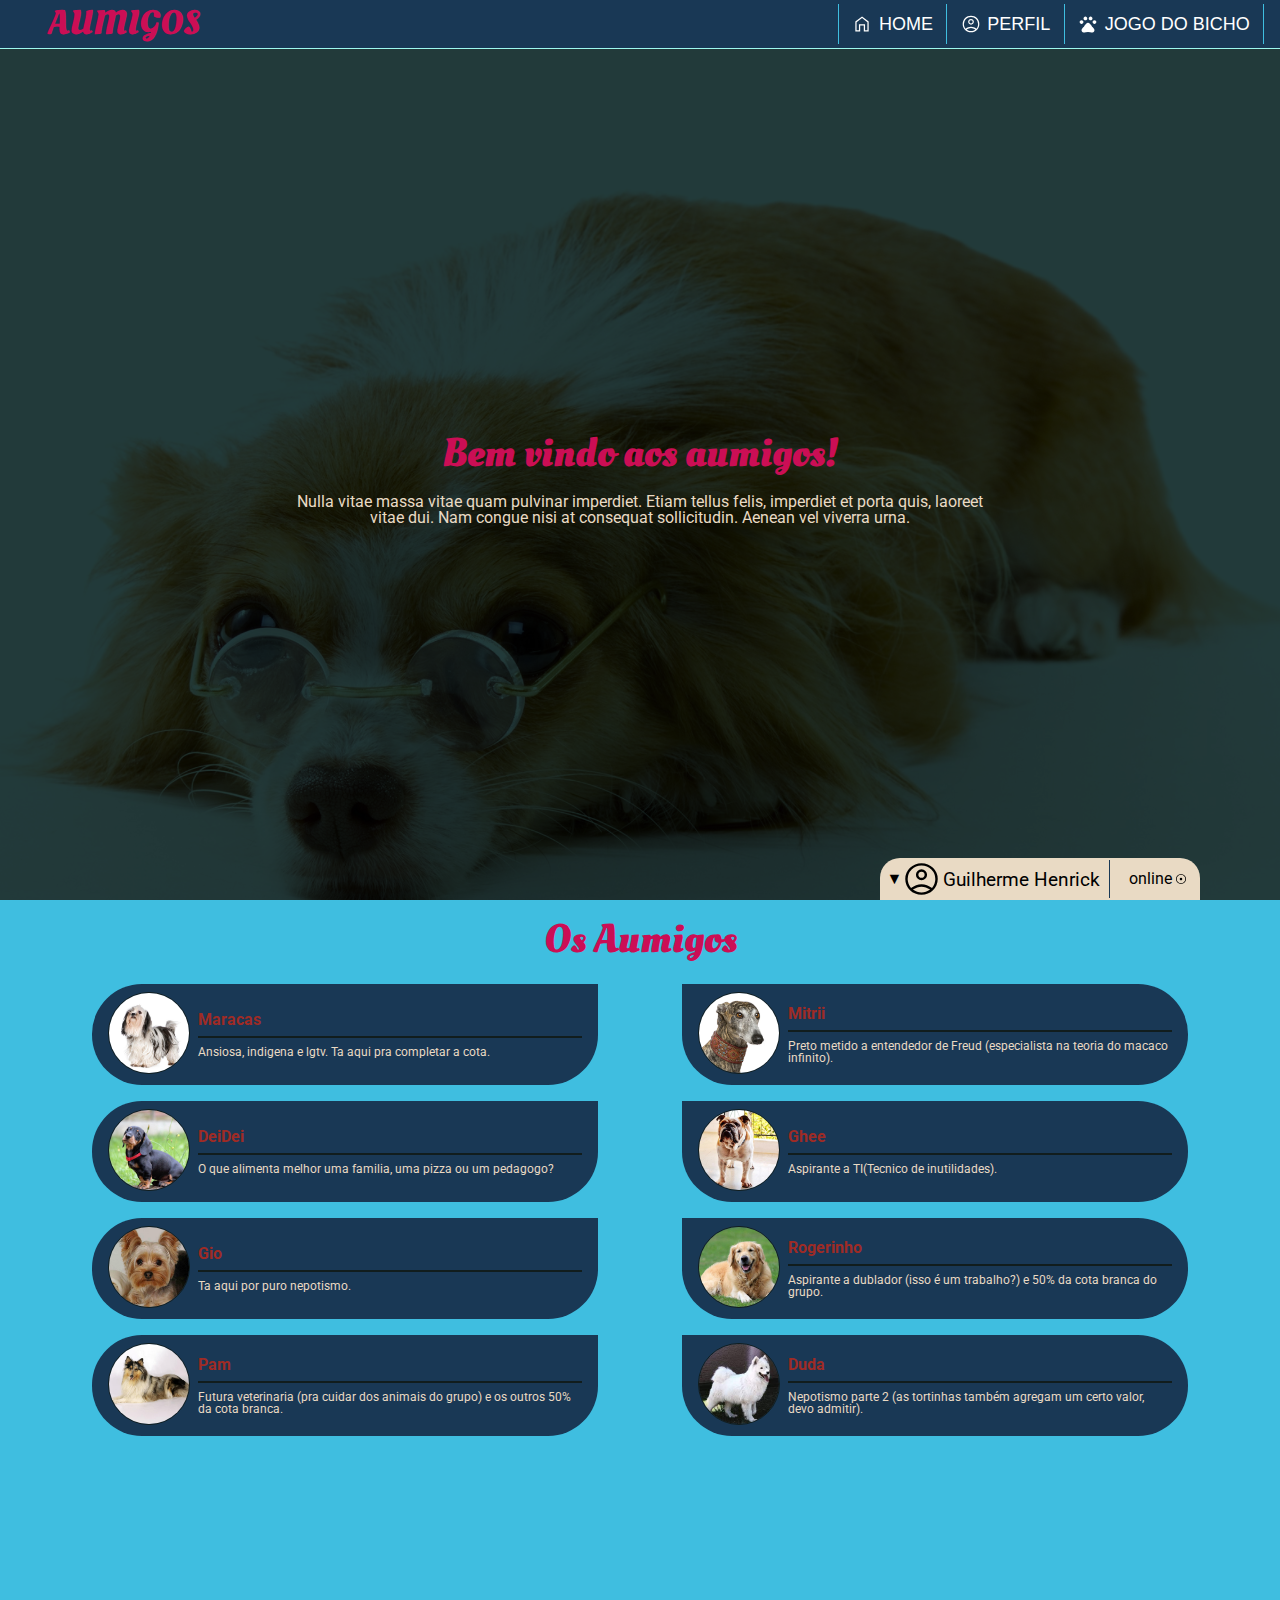
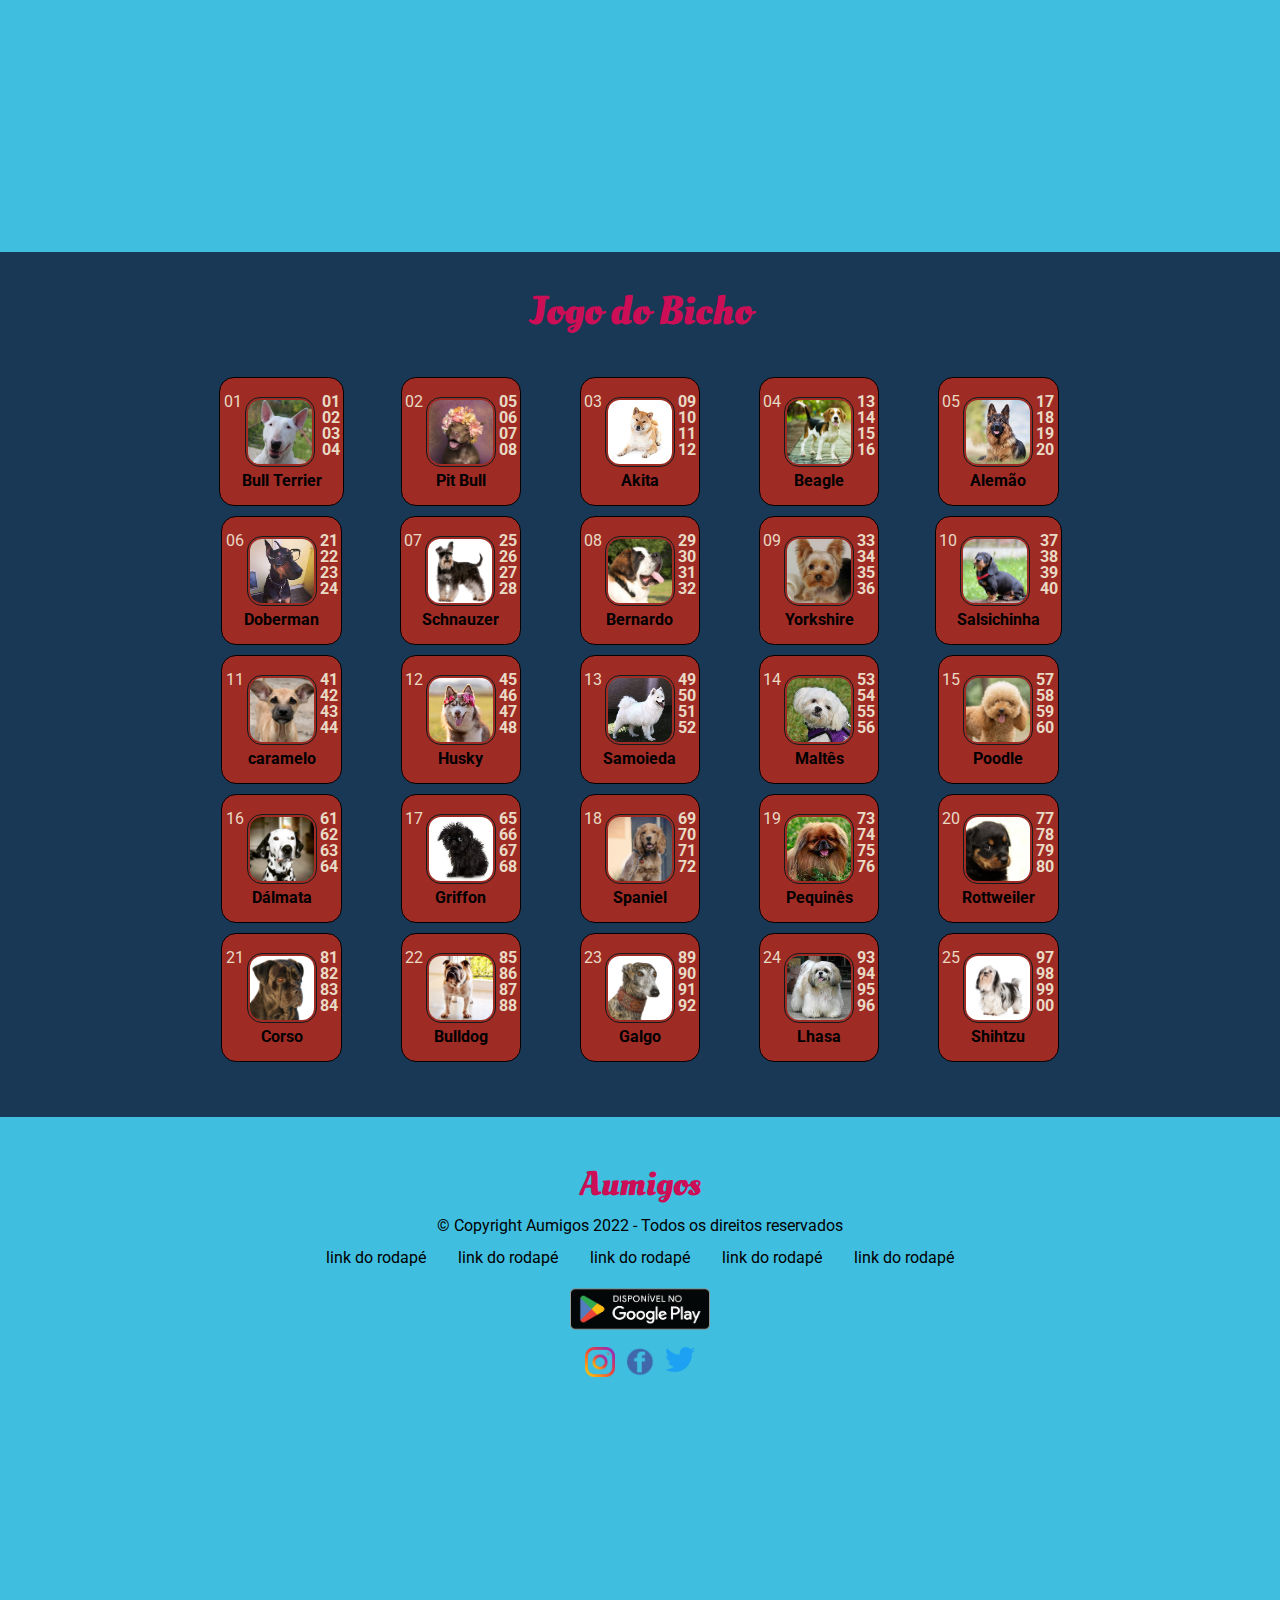
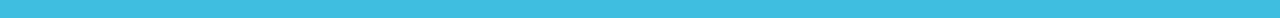
==== commit 46229a9e: "Update index.html" ====
--- a/index.html
+++ b/index.html
@@ -242,7 +242,7 @@
                             Pam
                         </h3>
                         <p class="aumigos-lista-itens-texto-conteudo">
-                            Futura veterinaria (pra cuidar dos macacos do grupo) e os outros 50% da cota branca.
+                            Futura veterinaria (pra cuidar dos animais do grupo) e os outros 50% da cota branca.
                         </p>
                     </div>
 
@@ -875,4 +875,4 @@
             </ul>
         </footer>
     </body>
-</html>+</html>
